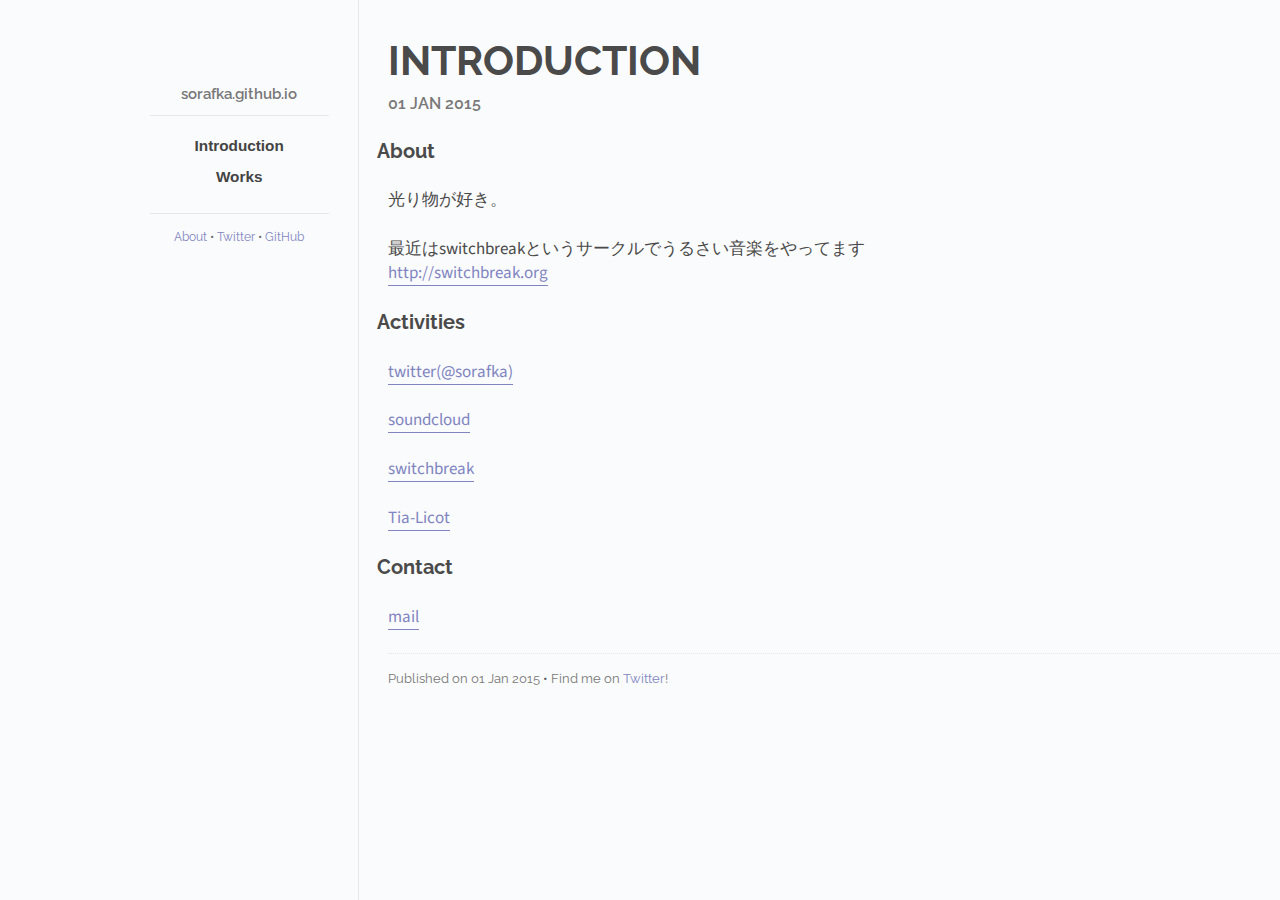
==== index.html @ 11b3e4e5 "initial commit" ====
<!DOCTYPE html>
<html>
  <head>
      <meta charset="utf-8">
      <meta http-equiv="X-UA-Compatible" content="IE=edge,chrome=1">
      <title>sorafka.github.io - Home</title>
      <meta name="viewport" content="width=device-width">

      <!-- syntax highlighting CSS -->
      <link rel="stylesheet" href="/css/syntax.css">

      <!-- Custom CSS -->
      <link rel="stylesheet" href="/css/main.css">

      <!-- Responsive CSS -->
      <link rel="stylesheet" href="/css/responsive.css">

      <!-- Google Fonts -->
      <link href='http://fonts.googleapis.com/css?family=Source+Sans+Pro:300,400,700' rel='stylesheet' type='text/css'>
      <link href='http://fonts.googleapis.com/css?family=Raleway:300,400,700' rel='stylesheet' type='text/css'>
  </head>
  <body>
    <div class="site">
      <div class="sidebar" id="sidebar">
        <div class="header">
			<h1 class="title"><a href="/"><!--<img id="logo" src="/images/logo.png">--><img id="logo" ></a></h1>
          <span class="tagline">sorafka.github.io</span>
        </div>
        <div class="posts">
          <ul class="posts-list">
            
              <li class="post-link">
                <a class="post-title" href="/posts/2015/01/01/introduction.html">
					<!--
                  <span class="post-date">01 Jan 2015</span>
				  	-->
                  Introduction
                </a>
              </li>
            
              <li class="post-link">
                <a class="post-title" href="/posts/2014/12/31/works.html">
					<!--
                  <span class="post-date">31 Dec 2014</span>
				  	-->
                  Works
                </a>
              </li>
            
          </ul>
        </div>
        <div class="footer">
          <span id="footer-links">
            <a href="" class="footer-link">About</a> <span class="separator">&bull;</span>
            <a href="http://twitter.com/sorafka" class="footer-link">Twitter</a> <span class="separator">&bull;</span>
            <a href="" class="footer-link">GitHub</a>
          </span>
        </div>
      </div>
        

<div class="content" id="home">
  <div id="sidebar-button">
    <img src="/images/sidebar-button.png">
  </div>
  <div id="post-info">
    <div id="cover-photo-container">
		
    </div>
    <div id="info-container">
      <h1 id="title">Introduction</h1>
      <span id="date">01 Jan 2015</span>
    </div>
  </div>

  <div class="post">
    <h2>About</h2>

<p>光り物が好き。</p>

<p>最近はswitchbreakというサークルでうるさい音楽をやってます<br>
<a href="http://switchbreak.org">http://switchbreak.org</a></p>

<h2>Activities</h2>

<p><a href="http://twitter.com/sorafka">twitter(@sorafka)</a></p>

<p><a href="https://soundcloud.com/sorafka">soundcloud</a></p>

<p><a href="http://switchbreak.org">switchbreak</a></p>

<p><a href="http://tialicot.com/ti006.html">Tia-Licot</a></p>

<h2>Contact</h2>

<p><a href="mailto:seefeeling@hotmail.co.jp">mail</a></p>

  </div>
  <div class="colophon">
    <p>
      <span id="pub-date">Published on 01 Jan 2015</span> <span class="separator">&bull;</span>
      <span id="social">Find me on <a href="http://twitter.com/sorafka">Twitter</a>!</span>
    </p>
  </div>
</div>


    </div>
    <script src="/scripts/responsive.js" type="text/javascript"></script>
  </body>
</html>
---- css/syntax.css ----
.highlight  { background: #ffffff; }
.highlight .c { color: #999988; font-style: italic } /* Comment */
.highlight .err { color: #a61717; background-color: #e3d2d2 } /* Error */
.highlight .k { font-weight: bold } /* Keyword */
.highlight .o { font-weight: bold } /* Operator */
.highlight .cm { color: #999988; font-style: italic } /* Comment.Multiline */
.highlight .cp { color: #999999; font-weight: bold } /* Comment.Preproc */
.highlight .c1 { color: #999988; font-style: italic } /* Comment.Single */
.highlight .cs { color: #999999; font-weight: bold; font-style: italic } /* Comment.Special */
.highlight .gd { color: #000000; background-color: #ffdddd } /* Generic.Deleted */
.highlight .gd .x { color: #000000; background-color: #ffaaaa } /* Generic.Deleted.Specific */
.highlight .ge { font-style: italic } /* Generic.Emph */
.highlight .gr { color: #aa0000 } /* Generic.Error */
.highlight .gh { color: #999999 } /* Generic.Heading */
.highlight .gi { color: #000000; background-color: #ddffdd } /* Generic.Inserted */
.highlight .gi .x { color: #000000; background-color: #aaffaa } /* Generic.Inserted.Specific */
.highlight .go { color: #888888 } /* Generic.Output */
.highlight .gp { color: #555555 } /* Generic.Prompt */
.highlight .gs { font-weight: bold } /* Generic.Strong */
.highlight .gu { color: #aaaaaa } /* Generic.Subheading */
.highlight .gt { color: #aa0000 } /* Generic.Traceback */
.highlight .kc { font-weight: bold } /* Keyword.Constant */
.highlight .kd { font-weight: bold } /* Keyword.Declaration */
.highlight .kp { font-weight: bold } /* Keyword.Pseudo */
.highlight .kr { font-weight: bold } /* Keyword.Reserved */
.highlight .kt { color: #445588; font-weight: bold } /* Keyword.Type */
.highlight .m { color: #009999 } /* Literal.Number */
.highlight .s { color: #d14 } /* Literal.String */
.highlight .na { color: #008080 } /* Name.Attribute */
.highlight .nb { color: #0086B3 } /* Name.Builtin */
.highlight .nc { color: #445588; font-weight: bold } /* Name.Class */
.highlight .no { color: #008080 } /* Name.Constant */
.highlight .ni { color: #800080 } /* Name.Entity */
.highlight .ne { color: #990000; font-weight: bold } /* Name.Exception */
.highlight .nf { color: #990000; font-weight: bold } /* Name.Function */
.highlight .nn { color: #555555 } /* Name.Namespace */
.highlight .nt { color: #000080 } /* Name.Tag */
.highlight .nv { color: #008080 } /* Name.Variable */
.highlight .ow { font-weight: bold } /* Operator.Word */
.highlight .w { color: #bbbbbb } /* Text.Whitespace */
.highlight .mf { color: #009999 } /* Literal.Number.Float */
.highlight .mh { color: #009999 } /* Literal.Number.Hex */
.highlight .mi { color: #009999 } /* Literal.Number.Integer */
.highlight .mo { color: #009999 } /* Literal.Number.Oct */
.highlight .sb { color: #d14 } /* Literal.String.Backtick */
.highlight .sc { color: #d14 } /* Literal.String.Char */
.highlight .sd { color: #d14 } /* Literal.String.Doc */
.highlight .s2 { color: #d14 } /* Literal.String.Double */
.highlight .se { color: #d14 } /* Literal.String.Escape */
.highlight .sh { color: #d14 } /* Literal.String.Heredoc */
.highlight .si { color: #d14 } /* Literal.String.Interpol */
.highlight .sx { color: #d14 } /* Literal.String.Other */
.highlight .sr { color: #009926 } /* Literal.String.Regex */
.highlight .s1 { color: #d14 } /* Literal.String.Single */
.highlight .ss { color: #990073 } /* Literal.String.Symbol */
.highlight .bp { color: #999999 } /* Name.Builtin.Pseudo */
.highlight .vc { color: #008080 } /* Name.Variable.Class */
.highlight .vg { color: #008080 } /* Name.Variable.Global */
.highlight .vi { color: #008080 } /* Name.Variable.Instance */
.highlight .il { color: #009999 } /* Literal.Number.Integer.Long */
---- css/main.css ----
/*****************************************************************************/
/*
/* Common
/*
/*****************************************************************************/

* {
  margin: 0;
  padding: 0;
}

html, body {
  height: 100%;
  width: 100%;
  -webkit-font-smoothing: antialiased;
}

body {
  color: #4a4a4a;
  background-color: #fafbfc;
  font-family: 'Raleway', Arial, sans-serif;
  font-weight: 400;
  font-size: 0.85em;
  overflow: hidden;
}

a {
  color: #8085C1;
  text-decoration: none;
  border: none;
}

a img {
  outline: none;
}

a:hover {
  color: #555;
  border: none;
}

.separator {
  color: #555;
}

/*****************************************************************************/
/*
/* Home
/*
/*****************************************************************************/
#logo {
  max-width: 128px;
}

.posts a {
  color: #444;
}

.posts a:hover {
  color: #777;
}

.posts-list {
  list-style-type: none;
}

.posts-list li {
  text-align: center;
  line-height: 1.75em;
}

/*****************************************************************************/
/*
/* Site
/*
/*****************************************************************************/

.site {
  height: 100%;
  width: 100%;
  line-height: 1.25em;
}

.title {
  display: inline-block;
  text-align: center;
  line-height: 25px;
}

.tagline {
  width: 100%;
  color: #787878;
  font-weight: 600;
  text-align: center;
  margin-top: 0.5em;
  display: block;
}

.posts {
  border-top: 1px solid #e7e7e7;
  margin-top: 1em;
  padding-top: 1.5em;
  padding-bottom: 1.25em;
}

.footer {
  font-size: 0.95em;
  border-top: 1px solid #e7e7e7;
  padding-top: 1.25em;
  padding-bottom: 1.5em;
  overflow: hidden;
  float: center;
  text-align: center;
}

/*****************************************************************************/
/*
/* Posts
/*
/*****************************************************************************/

#date {
  font-size: 16px;
  padding-top: 0.25em;
  margin-bottom: 2em;
  text-transform: uppercase;
  font-weight: 600;
  color: #787878;
}

#cover-photo-container,
#info-container {
  display: block;
}

#info-container {
  margin-top: 3em;
}

#title {
  color: #4a4a4a;
  margin-bottom: 0.35em;
  font-size: 3em;
  line-height: 40px;
  text-transform: uppercase;
}

.post {
  line-height: 24px;
  max-width: 725px;
  clear: both;
}

.post h2 {
  margin-top: 1.25em;
  margin-left: -0.5em;
  margin-bottom: 1.25em;
}

.post a,
#about a {
  border-bottom: 1px solid #8085C1;
}

.post a:hover {
  border: none;
}

/* standard */
.post pre {
  border: 1px solid #ddd;
  background-color: #eef;
  padding: 0 .4em;
}

.post p {
  font-family: 'Source Sans Pro', Arial, sans-serif;
  font-size: 17px;
  margin-bottom: 1.45em;
  text-align: justify;
}

.post ul, .post ol {
  margin-left: 2.35em;
  margin-bottom: 1.25em;
}

.post code {
  border: 1px solid #ddd;
  background-color: #eef;
  padding: 0 .2em;
}

.post pre code {
  border: none;
}

/* terminal */
.post pre.terminal {
  border: 1px solid #000;
  background-color: #333;
  color: #FFF;
}

.post pre.terminal code {
  background-color: #333;
}

/*****************************************************************************/
/*
/* Sidebar and Content
/*
/*****************************************************************************/

.sidebar,
.content {
  vertical-align: top;
  height: 100%;
  -webkit-overflow-scrolling: touch;
  overflow-y: auto;
  overflow-x: hidden;
}

.sidebar {
  float: left;
  width: 14%;
  padding-left: 11em;
  padding-right: 2.125em;
  border-right: 1px solid #e7e7e7;
}

.content {
  padding-left: 2.125em;
}

.header {
  text-align: center;
  padding-top: 2.5em;
  font-size: 1.1em;
}

.post-link {
  margin-bottom: 0.75em;
}

.post-title {
  font-weight: 600;
  font-size: 1.25em;
  font-family: sans-serif;
  //text-transform: uppercase;
}

.post-date {
  color: #8a8a8a;
  font-family: Monaco, "Courier New", monospace;
  font-weight: 600;
  font-size: 0.65em;
  display: block;
  text-transform: uppercase;
}

#sidebar-button {
  height: intrinsic;
  cursor: pointer;
  display: none;
  padding: 15px 5px 0px 0px;
  margin-bottom: 10px;
  border-bottom: 1px solid #e7e7e7;
}

#sidebar-button:active,
#sidebar-button:hover {
  opacity: 0.7;
}

/*****************************************************************************/
/*
/* Colophon
/*
/*****************************************************************************/

.colophon {
  margin-top: 1.5em;
  margin-bottom: 1.45em;
  border-top: 1px dotted #e7e7e7;
}

.colophon p {
  margin-top: 1.25em;
  font-size: 0.95em;
  color: #777;
}
---- css/responsive.css ----
@media (max-width:1309px) {
  #cover-photo {
    max-width: 95%;
  }

  .header {
    padding-top: 3.45em;
  }

  .posts {
    font-size: 0.9em;
  }

  .footer {
    font-size: 0.85em;
  }
}

@media (max-width:1090px) {
  #logo {
    max-width: 100px;
  }

  #title {
    font-size: 2.75em;
    line-height: 35px;
  }

  .header {
    padding-top: 3.85em;
  }

  .posts {
    font-size: 0.85em;
  }

  .sidebar {
    padding-left: 4em;
  }

  .content {
    padding-right: 3em;
  }

  .footer {
    font-size: 0.85em;
  }
}

/**
 * iPhone width
 **/
@media (max-width:640px) {
  #logo {
    max-width: 75px;
  }

  #cover-photo-container {
    text-align: center;
  }

  #title {
    font-size: 2.5em;
  }

  .sidebar {
    transition: 1s;
    margin-left: -100%;
    z-index: 3;
    width: 35%;
    padding-left: 1.75em;
  }

  .content {
    z-index: 1;
    padding-right: 2em;
  }

  #sidebar-button {
    display: block;
    z-index: 2;
  }
}

/*****************************************************************************/
/*
/* Sidebar responsive animations
/*
/*****************************************************************************/

.slideIn {
  margin-left: 0%;
}
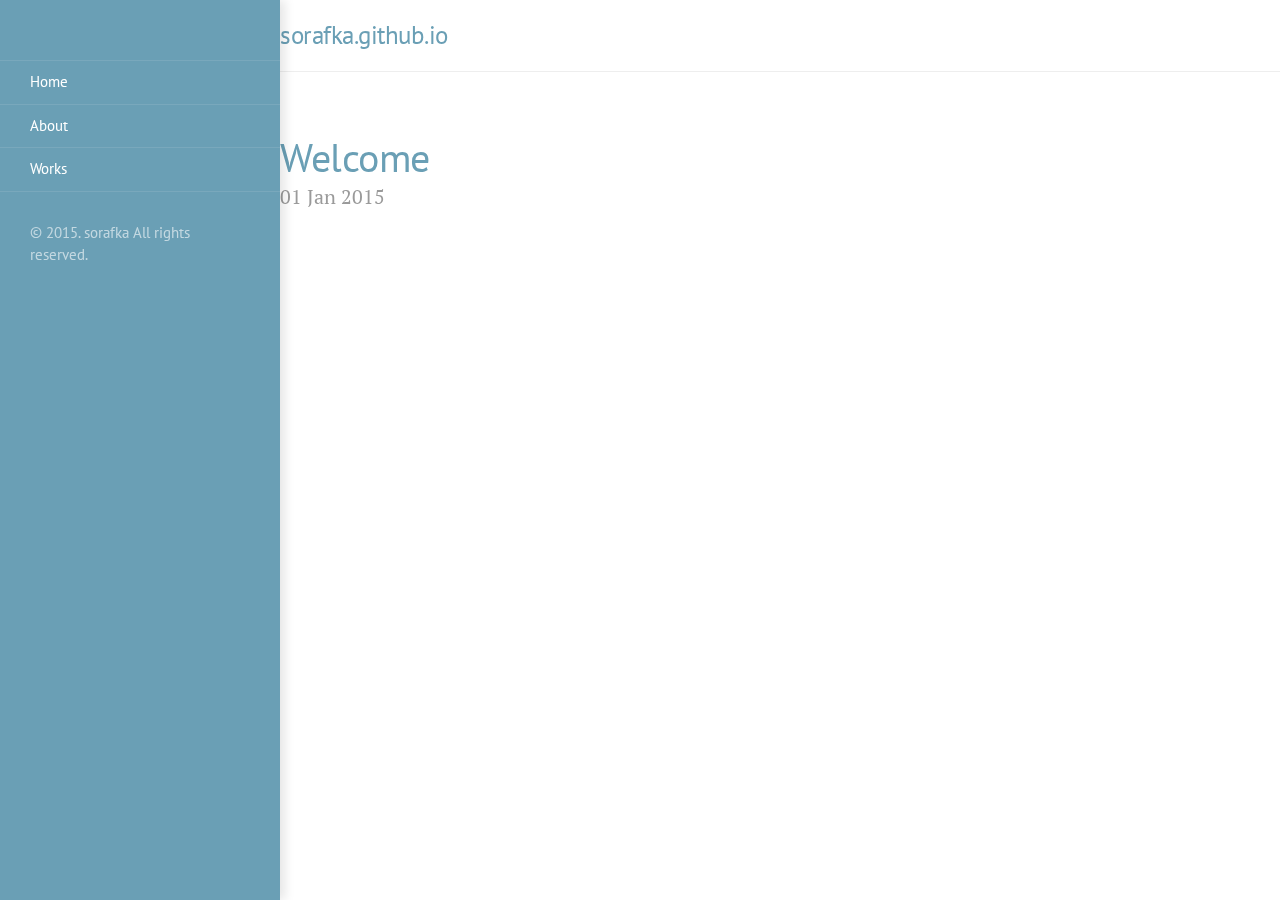
==== commit 5ba0bb32: "fix some problems" ====
--- a/index.html
+++ b/index.html
@@ -1,111 +1,153 @@
 <!DOCTYPE html>
-<html>
+<html lang="en-us">
+
   <head>
-      <meta charset="utf-8">
-      <meta http-equiv="X-UA-Compatible" content="IE=edge,chrome=1">
-      <title>sorafka.github.io - Home</title>
-      <meta name="viewport" content="width=device-width">
+  <link href="http://gmpg.org/xfn/11" rel="profile">
+  <meta http-equiv="X-UA-Compatible" content="IE=edge">
+  <meta http-equiv="content-type" content="text/html; charset=utf-8">
 
-      <!-- syntax highlighting CSS -->
-      <link rel="stylesheet" href="/css/syntax.css">
+  <!-- Enable responsiveness on mobile devices-->
+  <meta name="viewport" content="width=device-width, initial-scale=1.0, maximum-scale=1">
 
-      <!-- Custom CSS -->
-      <link rel="stylesheet" href="/css/main.css">
+  <title>
+    
+      sorafka.github.io &middot; 
+    
+  </title>
 
-      <!-- Responsive CSS -->
-      <link rel="stylesheet" href="/css/responsive.css">
+  <!-- CSS -->
+  <link rel="stylesheet" href="/public/css/poole.css">
+  <link rel="stylesheet" href="/public/css/syntax.css">
+  <link rel="stylesheet" href="/public/css/lanyon.css">
+  <link rel="stylesheet" href="https://fonts.googleapis.com/css?family=PT+Serif:400,400italic,700%7CPT+Sans:400">
 
-      <!-- Google Fonts -->
-      <link href='http://fonts.googleapis.com/css?family=Source+Sans+Pro:300,400,700' rel='stylesheet' type='text/css'>
-      <link href='http://fonts.googleapis.com/css?family=Raleway:300,400,700' rel='stylesheet' type='text/css'>
-  </head>
-  <body>
-    <div class="site">
-      <div class="sidebar" id="sidebar">
-        <div class="header">
-			<h1 class="title"><a href="/"><!--<img id="logo" src="/images/logo.png">--><img id="logo" ></a></h1>
-          <span class="tagline">sorafka.github.io</span>
-        </div>
-        <div class="posts">
-          <ul class="posts-list">
-            
-              <li class="post-link">
-                <a class="post-title" href="/posts/2015/01/01/introduction.html">
-					<!--
-                  <span class="post-date">01 Jan 2015</span>
-				  	-->
-                  Introduction
-                </a>
-              </li>
-            
-              <li class="post-link">
-                <a class="post-title" href="/posts/2014/12/31/works.html">
-					<!--
-                  <span class="post-date">31 Dec 2014</span>
-				  	-->
-                  Works
-                </a>
-              </li>
-            
-          </ul>
-        </div>
-        <div class="footer">
-          <span id="footer-links">
-            <a href="" class="footer-link">About</a> <span class="separator">&bull;</span>
-            <a href="http://twitter.com/sorafka" class="footer-link">Twitter</a> <span class="separator">&bull;</span>
-            <a href="" class="footer-link">GitHub</a>
-          </span>
-        </div>
-      </div>
-        
+  <!-- Icons -->
+  <link rel="apple-touch-icon-precomposed" sizes="144x144" href="/public/apple-touch-icon-precomposed.png">
+  <link rel="shortcut icon" href="/public/favicon.ico">
 
-<div class="content" id="home">
-  <div id="sidebar-button">
-    <img src="/images/sidebar-button.png">
-  </div>
-  <div id="post-info">
-    <div id="cover-photo-container">
-		
-    </div>
-    <div id="info-container">
-      <h1 id="title">Introduction</h1>
-      <span id="date">01 Jan 2015</span>
-    </div>
+  <!-- RSS -->
+  <link rel="alternate" type="application/rss+xml" title="RSS" href="/atom.xml">
+</head>
+
+
+  <body class="sidebar-overlay theme-base-0d">
+
+    <!-- Target for toggling the sidebar `.sidebar-checkbox` is for regular
+     styles, `#sidebar-checkbox` for behavior. -->
+<input type="checkbox" class="sidebar-checkbox" id="sidebar-checkbox" checked>
+
+<!-- Toggleable sidebar -->
+<div class="sidebar" id="sidebar">
+  <div class="sidebar-item">
+    <p></p>
   </div>
 
-  <div class="post">
-    <h2>About</h2>
+  <nav class="sidebar-nav">
+    <a class="sidebar-nav-item" href="/">Home</a>
 
-<p>光り物が好き。</p>
+    
 
-<p>最近はswitchbreakというサークルでうるさい音楽をやってます<br>
-<a href="http://switchbreak.org">http://switchbreak.org</a></p>
+    
+    
+      
+        
+      
+    
+      
+        
+      
+    
+      
+        
+          <a class="sidebar-nav-item" href="/about/">About</a>
+        
+      
+    
+      
+    
+      
+        
+          <a class="sidebar-nav-item" href="/works/">Works</a>
+        
+      
+    
+  </nav>
 
-<h2>Activities</h2>
-
-<p><a href="http://twitter.com/sorafka">twitter(@sorafka)</a></p>
-
-<p><a href="https://soundcloud.com/sorafka">soundcloud</a></p>
-
-<p><a href="http://switchbreak.org">switchbreak</a></p>
-
-<p><a href="http://tialicot.com/ti006.html">Tia-Licot</a></p>
-
-<h2>Contact</h2>
-
-<p><a href="mailto:seefeeling@hotmail.co.jp">mail</a></p>
-
-  </div>
-  <div class="colophon">
+  <div class="sidebar-item">
     <p>
-      <span id="pub-date">Published on 01 Jan 2015</span> <span class="separator">&bull;</span>
-      <span id="social">Find me on <a href="http://twitter.com/sorafka">Twitter</a>!</span>
+      &copy; 2015. sorafka All rights reserved.
     </p>
   </div>
 </div>
 
 
+    <!-- Wrap is the content to shift when toggling the sidebar. We wrap the
+         content to avoid any CSS collisions with our real content. -->
+    <div class="wrap">
+      <div class="masthead">
+        <div class="container">
+          <h3 class="masthead-title">
+            <a href="/" title="Home">sorafka.github.io</a>
+            <small></small>
+          </h3>
+        </div>
+      </div>
+
+      <div class="container content">
+        <div class="posts">
+  
+  <div class="post">
+    <h1 class="post-title">
+      <a href="//posts/2015/01/01/introduction/">
+        Welcome
+      </a>
+    </h1>
+
+    <span class="post-date">01 Jan 2015</span>
+
+    
+
+  </div>
+  
+</div>
+
+<div class="pagination">
+  <!--
+  
+    <span class="pagination-item older">Older</span>
+  
+  
+    <span class="pagination-item newer">Newer</span>
+  
+  -->
+</div>
+
+
+      </div>
     </div>
-    <script src="/scripts/responsive.js" type="text/javascript"></script>
+
+	<!--
+	<label for="sidebar-checkbox" class="sidebar-toggle"></label>
+	-->
+
+    <script>
+      (function(document) {
+        var toggle = document.querySelector('.sidebar-toggle');
+        var sidebar = document.querySelector('#sidebar');
+        var checkbox = document.querySelector('#sidebar-checkbox');
+
+		/*
+        document.addEventListener('click', function(e) {
+          var target = e.target;
+
+          if(!checkbox.checked ||
+             sidebar.contains(target) ||
+             (target === checkbox || target === toggle)) return;
+
+          checkbox.checked = false;
+        }, false);
+		*/
+      })(document);
+    </script>
   </body>
 </html>
--- a/public/css/poole.css
+++ b/public/css/poole.css
@@ -0,0 +1,430 @@
+/*
+ *                        ___
+ *                       /\_ \
+ *  _____     ___     ___\//\ \      __
+ * /\ '__`\  / __`\  / __`\\ \ \   /'__`\
+ * \ \ \_\ \/\ \_\ \/\ \_\ \\_\ \_/\  __/
+ *  \ \ ,__/\ \____/\ \____//\____\ \____\
+ *   \ \ \/  \/___/  \/___/ \/____/\/____/
+ *    \ \_\
+ *     \/_/
+ *
+ * Designed, built, and released under MIT license by @mdo. Learn more at
+ * https://github.com/poole/poole.
+ */
+
+
+/*
+ * Contents
+ *
+ * Body resets
+ * Custom type
+ * Messages
+ * Container
+ * Masthead
+ * Posts and pages
+ * Pagination
+ * Reverse layout
+ * Themes
+ */
+
+
+/*
+ * Body resets
+ *
+ * Update the foundational and global aspects of the page.
+ */
+
+* {
+  -webkit-box-sizing: border-box;
+     -moz-box-sizing: border-box;
+          box-sizing: border-box;
+}
+
+html,
+body {
+  margin: 0;
+  padding: 0;
+}
+
+html {
+  font-family: "Helvetica Neue", Helvetica, Arial, sans-serif;
+  font-size: 16px;
+  line-height: 1.5;
+}
+@media (min-width: 38em) {
+  html {
+    font-size: 20px;
+  }
+}
+
+body {
+  color: #515151;
+  background-color: #fff;
+  -webkit-text-size-adjust: 100%;
+      -ms-text-size-adjust: 100%;
+}
+
+/* No `:visited` state is required by default (browsers will use `a`) */
+a {
+  color: #268bd2;
+  text-decoration: none;
+}
+a strong {
+  color: inherit;
+}
+/* `:focus` is linked to `:hover` for basic accessibility */
+a:hover,
+a:focus {
+  text-decoration: underline;
+}
+
+/* Headings */
+h1, h2, h3, h4, h5, h6 {
+  margin-bottom: .5rem;
+  font-weight: bold;
+  line-height: 1.25;
+  color: #313131;
+  text-rendering: optimizeLegibility;
+}
+h1 {
+  font-size: 2rem;
+}
+h2 {
+  margin-top: 1rem;
+  font-size: 1.5rem;
+}
+h3 {
+  margin-top: 1.5rem;
+  font-size: 1.25rem;
+}
+h4, h5, h6 {
+  margin-top: 1rem;
+  font-size: 1rem;
+}
+
+/* Body text */
+p {
+  margin-top: 0;
+  margin-bottom: 1rem;
+}
+
+strong {
+  color: #303030;
+}
+
+
+/* Lists */
+ul, ol, dl {
+  margin-top: 0;
+  margin-bottom: 1rem;
+}
+
+dt {
+  font-weight: bold;
+}
+dd {
+  margin-bottom: .5rem;
+}
+
+/* Misc */
+hr {
+  position: relative;
+  margin: 1.5rem 0;
+  border: 0;
+  border-top: 1px solid #eee;
+  border-bottom: 1px solid #fff;
+}
+
+abbr {
+  font-size: 85%;
+  font-weight: bold;
+  color: #555;
+  text-transform: uppercase;
+}
+abbr[title] {
+  cursor: help;
+  border-bottom: 1px dotted #e5e5e5;
+}
+
+/* Code */
+code,
+pre {
+  font-family: Menlo, Monaco, "Courier New", monospace;
+}
+code {
+  padding: .25em .5em;
+  font-size: 85%;
+  color: #bf616a;
+  background-color: #f9f9f9;
+  border-radius: 3px;
+}
+pre {
+  display: block;
+  margin-top: 0;
+  margin-bottom: 1rem;
+  padding: 1rem;
+  font-size: .8rem;
+  line-height: 1.4;
+  white-space: pre;
+  white-space: pre-wrap;
+  word-break: break-all;
+  word-wrap: break-word;
+  background-color: #f9f9f9;
+}
+pre code {
+  padding: 0;
+  font-size: 100%;
+  color: inherit;
+  background-color: transparent;
+}
+
+/* Pygments via Jekyll */
+.highlight {
+  margin-bottom: 1rem;
+  border-radius: 4px;
+}
+.highlight pre {
+  margin-bottom: 0;
+}
+
+/* Gist via GitHub Pages */
+.gist .gist-file {
+  font-family: Menlo, Monaco, "Courier New", monospace !important;
+}
+.gist .markdown-body {
+  padding: 15px;
+}
+.gist pre {
+  padding: 0;
+  background-color: transparent;
+}
+.gist .gist-file .gist-data {
+  font-size: .8rem !important;
+  line-height: 1.4;
+}
+.gist code {
+  padding: 0;
+  color: inherit;
+  background-color: transparent;
+  border-radius: 0;
+}
+
+/* Quotes */
+blockquote {
+  padding: .5rem 1rem;
+  margin: .8rem 0;
+  color: #7a7a7a;
+  border-left: .25rem solid #e5e5e5;
+}
+blockquote p:last-child {
+  margin-bottom: 0;
+}
+@media (min-width: 30em) {
+  blockquote {
+    padding-right: 5rem;
+    padding-left: 1.25rem;
+  }
+}
+
+img {
+  display: block;
+  max-width: 100%;
+  margin: 0 0 1rem;
+  border-radius: 5px;
+}
+
+/* Tables */
+table {
+  margin-bottom: 1rem;
+  width: 100%;
+  border: 1px solid #e5e5e5;
+  border-collapse: collapse;
+}
+td,
+th {
+  padding: .25rem .5rem;
+  border: 1px solid #e5e5e5;
+}
+tbody tr:nth-child(odd) td,
+tbody tr:nth-child(odd) th {
+  background-color: #f9f9f9;
+}
+
+
+/*
+ * Custom type
+ *
+ * Extend paragraphs with `.lead` for larger introductory text.
+ */
+
+.lead {
+  font-size: 1.25rem;
+  font-weight: 300;
+}
+
+
+/*
+ * Messages
+ *
+ * Show alert messages to users. You may add it to single elements like a `<p>`,
+ * or to a parent if there are multiple elements to show.
+ */
+
+.message {
+  margin-bottom: 1rem;
+  padding: 1rem;
+  color: #717171;
+  background-color: #f9f9f9;
+}
+
+
+/*
+ * Container
+ *
+ * Center the page content.
+ */
+
+.container {
+  max-width: 38rem;
+  padding-left:  1rem;
+  padding-right: 1rem;
+  margin-left:  auto;
+  margin-right: auto;
+}
+
+
+/*
+ * Masthead
+ *
+ * Super small header above the content for site name and short description.
+ */
+
+.masthead {
+  padding-top:    1rem;
+  padding-bottom: 1rem;
+  margin-bottom: 3rem;
+}
+.masthead-title {
+  margin-top: 0;
+  margin-bottom: 0;
+  color: #505050;
+}
+.masthead-title a {
+  color: #505050;
+}
+.masthead-title small {
+  font-size: 75%;
+  font-weight: 400;
+  color: #c0c0c0;
+  letter-spacing: 0;
+}
+
+
+/*
+ * Posts and pages
+ *
+ * Each post is wrapped in `.post` and is used on default and post layouts. Each
+ * page is wrapped in `.page` and is only used on the page layout.
+ */
+
+.page,
+.post {
+  margin-bottom: 4em;
+}
+
+/* Blog post or page title */
+.page-title,
+.post-title,
+.post-title a {
+  color: #303030;
+}
+.page-title,
+.post-title {
+  margin-top: 0;
+}
+
+/* Meta data line below post title */
+.post-date {
+  display: block;
+  margin-top: -.5rem;
+  margin-bottom: 1rem;
+  color: #9a9a9a;
+}
+
+/* Related posts */
+.related {
+  padding-top: 2rem;
+  padding-bottom: 2rem;
+  border-top: 1px solid #eee;
+}
+.related-posts {
+  padding-left: 0;
+  list-style: none;
+}
+.related-posts h3 {
+  margin-top: 0;
+}
+.related-posts li small {
+  font-size: 75%;
+  color: #999;
+}
+.related-posts li a:hover {
+  color: #268bd2;
+  text-decoration: none;
+}
+.related-posts li a:hover small {
+  color: inherit;
+}
+
+
+/*
+ * Pagination
+ *
+ * Super lightweight (HTML-wise) blog pagination. `span`s are provide for when
+ * there are no more previous or next posts to show.
+ */
+
+.pagination {
+  overflow: hidden; /* clearfix */
+  margin-left: -1rem;
+  margin-right: -1rem;
+  font-family: "PT Sans", Helvetica, Arial, sans-serif;
+  color: #ccc;
+  text-align: center;
+}
+
+/* Pagination items can be `span`s or `a`s */
+.pagination-item {
+  display: block;
+  padding: 1rem;
+  border: 1px solid #eee;
+}
+.pagination-item:first-child {
+  margin-bottom: -1px;
+}
+
+/* Only provide a hover state for linked pagination items */
+a.pagination-item:hover {
+  background-color: #f5f5f5;
+}
+
+@media (min-width: 30em) {
+  .pagination {
+    margin: 3rem 0;
+  }
+  .pagination-item {
+    float: left;
+    width: 50%;
+  }
+  .pagination-item:first-child {
+    margin-bottom: 0;
+    border-top-left-radius:    4px;
+    border-bottom-left-radius: 4px;
+  }
+  .pagination-item:last-child {
+    margin-left: -1px;
+    border-top-right-radius:    4px;
+    border-bottom-right-radius: 4px;
+  }
+}
--- a/public/css/syntax.css
+++ b/public/css/syntax.css
@@ -0,0 +1,65 @@
+.highlight .hll { background-color: #ffc; }
+.highlight .c { color: #999; } /* Comment */
+.highlight .err { color: #a00; background-color: #faa } /* Error */
+.highlight .k { color: #069; } /* Keyword */
+.highlight .o { color: #555 } /* Operator */
+.highlight .cm { color: #09f; font-style: italic } /* Comment.Multiline */
+.highlight .cp { color: #099 } /* Comment.Preproc */
+.highlight .c1 { color: #999; } /* Comment.Single */
+.highlight .cs { color: #999; } /* Comment.Special */
+.highlight .gd { background-color: #fcc; border: 1px solid #c00 } /* Generic.Deleted */
+.highlight .ge { font-style: italic } /* Generic.Emph */
+.highlight .gr { color: #f00 } /* Generic.Error */
+.highlight .gh { color: #030; } /* Generic.Heading */
+.highlight .gi { background-color: #cfc; border: 1px solid #0c0 } /* Generic.Inserted */
+.highlight .go { color: #aaa } /* Generic.Output */
+.highlight .gp { color: #009; } /* Generic.Prompt */
+.highlight .gs { } /* Generic.Strong */
+.highlight .gu { color: #030; } /* Generic.Subheading */
+.highlight .gt { color: #9c6 } /* Generic.Traceback */
+.highlight .kc { color: #069; } /* Keyword.Constant */
+.highlight .kd { color: #069; } /* Keyword.Declaration */
+.highlight .kn { color: #069; } /* Keyword.Namespace */
+.highlight .kp { color: #069 } /* Keyword.Pseudo */
+.highlight .kr { color: #069; } /* Keyword.Reserved */
+.highlight .kt { color: #078; } /* Keyword.Type */
+.highlight .m { color: #f60 } /* Literal.Number */
+.highlight .s { color: #d44950 } /* Literal.String */
+.highlight .na { color: #4f9fcf } /* Name.Attribute */
+.highlight .nb { color: #366 } /* Name.Builtin */
+.highlight .nc { color: #0a8; } /* Name.Class */
+.highlight .no { color: #360 } /* Name.Constant */
+.highlight .nd { color: #99f } /* Name.Decorator */
+.highlight .ni { color: #999; } /* Name.Entity */
+.highlight .ne { color: #c00; } /* Name.Exception */
+.highlight .nf { color: #c0f } /* Name.Function */
+.highlight .nl { color: #99f } /* Name.Label */
+.highlight .nn { color: #0cf; } /* Name.Namespace */
+.highlight .nt { color: #2f6f9f; } /* Name.Tag */
+.highlight .nv { color: #033 } /* Name.Variable */
+.highlight .ow { color: #000; } /* Operator.Word */
+.highlight .w { color: #bbb } /* Text.Whitespace */
+.highlight .mf { color: #f60 } /* Literal.Number.Float */
+.highlight .mh { color: #f60 } /* Literal.Number.Hex */
+.highlight .mi { color: #f60 } /* Literal.Number.Integer */
+.highlight .mo { color: #f60 } /* Literal.Number.Oct */
+.highlight .sb { color: #c30 } /* Literal.String.Backtick */
+.highlight .sc { color: #c30 } /* Literal.String.Char */
+.highlight .sd { color: #c30; font-style: italic } /* Literal.String.Doc */
+.highlight .s2 { color: #c30 } /* Literal.String.Double */
+.highlight .se { color: #c30; } /* Literal.String.Escape */
+.highlight .sh { color: #c30 } /* Literal.String.Heredoc */
+.highlight .si { color: #a00 } /* Literal.String.Interpol */
+.highlight .sx { color: #c30 } /* Literal.String.Other */
+.highlight .sr { color: #3aa } /* Literal.String.Regex */
+.highlight .s1 { color: #c30 } /* Literal.String.Single */
+.highlight .ss { color: #fc3 } /* Literal.String.Symbol */
+.highlight .bp { color: #366 } /* Name.Builtin.Pseudo */
+.highlight .vc { color: #033 } /* Name.Variable.Class */
+.highlight .vg { color: #033 } /* Name.Variable.Global */
+.highlight .vi { color: #033 } /* Name.Variable.Instance */
+.highlight .il { color: #f60 } /* Literal.Number.Integer.Long */
+
+.css .o,
+.css .o + .nt,
+.css .nt + .nt { color: #999; }
--- a/public/css/lanyon.css
+++ b/public/css/lanyon.css
@@ -0,0 +1,563 @@
+/*
+ *  ___
+ * /\_ \
+ * \//\ \      __      ___   __  __    ___     ___
+ *   \ \ \   /'__`\  /' _ `\/\ \/\ \  / __`\ /' _ `\
+ *    \_\ \_/\ \_\.\_/\ \/\ \ \ \_\ \/\ \_\ \/\ \/\ \
+ *    /\____\ \__/.\_\ \_\ \_\/`____ \ \____/\ \_\ \_\
+ *    \/____/\/__/\/_/\/_/\/_/`/___/> \/___/  \/_/\/_/
+ *                               /\___/
+ *                               \/__/
+ *
+ * Designed, built, and released under MIT license by @mdo. Learn more at
+ * https://github.com/poole/lanyon.
+ */
+
+
+/*
+ * Contents
+ *
+ * Global resets
+ * Masthead
+ * Sidebar
+ * Slide effect
+ * Posts and pages
+ * Pagination
+ * Reverse layout
+ * Themes
+ */
+
+
+/*
+ * Global resets
+ *
+ * Update the foundational and global aspects of the page.
+ */
+
+/* Prevent scroll on narrow devices */
+html,
+body {
+  overflow-x: hidden;
+}
+
+html {
+  font-family: "PT Serif", Georgia, "Times New Roman", serif;
+}
+
+h1, h2, h3, h4, h5, h6 {
+  font-family: "PT Sans", Helvetica, Arial, sans-serif;
+  font-weight: 400;
+  color: #313131;
+  letter-spacing: -.025rem;
+}
+
+
+/*
+ * Wrapper
+ *
+ * The wrapper is used to position site content when the sidebar is toggled. We
+ * use an outter wrap to position the sidebar without interferring with the
+ * regular page content.
+ */
+
+.wrap {
+  position: relative;
+  width: 100%;
+}
+
+
+/*
+ * Container
+ *
+ * Center the page content.
+ */
+
+.container {
+  max-width: 28rem;
+}
+@media (min-width: 38em) {
+  .container {
+    max-width: 32rem;
+  }
+}
+@media (min-width: 56em) {
+  .container {
+    max-width: 38rem;
+  }
+}
+
+
+/*
+ * Masthead
+ *
+ * Super small header above the content for site name and short description.
+ */
+
+.masthead {
+  padding-top:    1rem;
+  padding-bottom: 1rem;
+  margin-bottom: 3rem;
+  border-bottom: 1px solid #eee;
+}
+.masthead-title {
+  margin-top: 0;
+  margin-bottom: 0;
+  color: #505050;
+}
+.masthead-title a {
+  color: #505050;
+}
+.masthead-title small {
+  font-size: 75%;
+  font-weight: 400;
+  color: #c0c0c0;
+  letter-spacing: 0;
+}
+
+@media (max-width: 48em) {
+  .masthead-title {
+    text-align: center;
+  }
+  .masthead-title small {
+    display: none;
+  }
+}
+
+
+/*
+ * Sidebar
+ *
+ * The sidebar is the drawer, the item we are toggling with our handy hamburger
+ * button in the corner of the page.
+ *
+ * This particular sidebar implementation was inspired by Chris Coyier's
+ * "Offcanvas Menu with CSS Target" article, and the checkbox variation from the
+ * comments by a reader. It modifies both implementations to continue using the
+ * checkbox (no change in URL means no polluted browser history), but this uses
+ * `position` for the menu to avoid some potential content reflow issues.
+ *
+ * Source: http://css-tricks.com/off-canvas-menu-with-css-target/#comment-207504
+ */
+
+/* Style and "hide" the sidebar */
+.sidebar {
+  position: fixed;
+  top: 0;
+  bottom: 0;
+  left: -14rem;
+  width: 14rem;
+  visibility: hidden;
+  overflow-y: auto;
+  font-family: "PT Sans", Helvetica, Arial, sans-serif;
+  font-size: .875rem; /* 15px */
+  color: rgba(255,255,255,.6);
+  background-color: #202020;
+  -webkit-transition: all .3s ease-in-out;
+          transition: all .3s ease-in-out;
+}
+@media (min-width: 30em) {
+  .sidebar {
+    font-size: .75rem; /* 14px */
+  }
+}
+
+/* Sidebar content */
+.sidebar a {
+  font-weight: normal;
+  color: #fff;
+}
+.sidebar-item {
+  padding: 1rem;
+}
+.sidebar-item p:last-child {
+  margin-bottom: 0;
+}
+
+/* Sidebar nav */
+.sidebar-nav {
+  border-bottom: 1px solid rgba(255,255,255,.1);
+}
+.sidebar-nav-item {
+  display: block;
+  padding: .5rem 1rem;
+  border-top: 1px solid rgba(255,255,255,.1);
+}
+.sidebar-nav-item.active,
+a.sidebar-nav-item:hover,
+a.sidebar-nav-item:focus {
+  text-decoration: none;
+  background-color: rgba(255,255,255,.1);
+  border-color: transparent;
+}
+
+@media (min-width: 48em) {
+  .sidebar-item {
+    padding: 1.5rem;
+  }
+  .sidebar-nav-item {
+    padding-left:  1.5rem;
+    padding-right: 1.5rem;
+  }
+}
+
+/* Hide the sidebar checkbox that we toggle with `.sidebar-toggle` */
+.sidebar-checkbox {
+  position: absolute;
+  opacity: 0;
+  -webkit-user-select: none;
+     -moz-user-select: none;
+          user-select: none;
+}
+
+/* Style the `label` that we use to target the `.sidebar-checkbox` */
+.sidebar-toggle {
+  position: absolute;
+  top:  .8rem;
+  left: 1rem;
+  display: block;
+  padding: .25rem .75rem;
+  color: #505050;
+  background-color: #fff;
+  border-radius: .25rem;
+  cursor: pointer;
+}
+
+.sidebar-toggle:before {
+  display: inline-block;
+  width: 1rem;
+  height: .75rem;
+  content: "";
+  background-image: -webkit-linear-gradient(to bottom, #555, #555 20%, #fff 20%, #fff 40%, #555 40%, #555 60%, #fff 60%, #fff 80%, #555 80%, #555 100%);
+  background-image:    -moz-linear-gradient(to bottom, #555, #555 20%, #fff 20%, #fff 40%, #555 40%, #555 60%, #fff 60%, #fff 80%, #555 80%, #555 100%);
+  background-image:     -ms-linear-gradient(to bottom, #555, #555 20%, #fff 20%, #fff 40%, #555 40%, #555 60%, #fff 60%, #fff 80%, #555 80%, #555 100%);
+  background-image:         linear-gradient(to bottom, #555, #555 20%, #fff 20%, #fff 40%, #555 40%, #555 60%, #fff 60%, #fff 80%, #555 80%, #555 100%);
+}
+
+.sidebar-toggle:active,
+#sidebar-checkbox:focus ~ .sidebar-toggle,
+#sidebar-checkbox:checked ~ .sidebar-toggle {
+  color: #fff;
+  background-color: #555;
+}
+
+.sidebar-toggle:active:before,
+#sidebar-checkbox:focus ~ .sidebar-toggle:before,
+#sidebar-checkbox:checked ~ .sidebar-toggle:before {
+  background-image: -webkit-linear-gradient(to bottom, #fff, #fff 20%, #555 20%, #555 40%, #fff 40%, #fff 60%, #555 60%, #555 80%, #fff 80%, #fff 100%);
+  background-image:    -moz-linear-gradient(to bottom, #fff, #fff 20%, #555 20%, #555 40%, #fff 40%, #fff 60%, #555 60%, #555 80%, #fff 80%, #fff 100%);
+  background-image:     -ms-linear-gradient(to bottom, #fff, #fff 20%, #555 20%, #555 40%, #fff 40%, #fff 60%, #555 60%, #555 80%, #fff 80%, #fff 100%);
+  background-image:         linear-gradient(to bottom, #fff, #fff 20%, #555 20%, #555 40%, #fff 40%, #fff 60%, #555 60%, #555 80%, #fff 80%, #fff 100%);
+}
+
+@media (min-width: 30.1em) {
+  .sidebar-toggle {
+    position: fixed;
+  }
+}
+
+@media print {
+  .sidebar-toggle {
+    display: none;
+  }
+}
+
+/* Slide effect
+ *
+ * Handle the sliding effects of the sidebar and content in one spot, seperate
+ * from the default styles.
+ *
+ * As an a heads up, we don't use `transform: translate3d()` here because when
+ * mixed with `position: fixed;` for the sidebar toggle, it creates a new
+ * containing block. Put simply, the fixed sidebar toggle behaves like
+ * `position: absolute;` when transformed.
+ *
+ * Read more about it at http://meyerweb.com/eric/thoughts/2011/09/12/.
+ */
+
+.wrap,
+.sidebar,
+.sidebar-toggle {
+  -webkit-backface-visibility: hidden;
+      -ms-backface-visibility: hidden;
+          backface-visibility: hidden;
+}
+.wrap,
+.sidebar-toggle {
+  -webkit-transition: -webkit-transform .3s ease-in-out;
+          transition: transform .3s ease-in-out;
+}
+
+#sidebar-checkbox:checked + .sidebar {
+  z-index: 10;
+  visibility: visible;
+}
+#sidebar-checkbox:checked ~ .sidebar,
+#sidebar-checkbox:checked ~ .wrap,
+#sidebar-checkbox:checked ~ .sidebar-toggle {
+  -webkit-transform: translateX(14rem);
+      -ms-transform: translateX(14rem);
+          transform: translateX(14rem);
+}
+
+
+/*
+ * Posts and pages
+ *
+ * Each post is wrapped in `.post` and is used on default and post layouts. Each
+ * page is wrapped in `.page` and is only used on the page layout.
+ */
+
+.page,
+.post {
+  margin-bottom: 4em;
+}
+
+/* Blog post or page title */
+.page-title,
+.post-title,
+.post-title a {
+  color: #303030;
+}
+.page-title,
+.post-title {
+  margin-top: 0;
+}
+
+/* Meta data line below post title */
+.post-date {
+  display: block;
+  margin-top: -.5rem;
+  margin-bottom: 1rem;
+  color: #9a9a9a;
+}
+
+/* Related posts */
+.related {
+  padding-top: 2rem;
+  padding-bottom: 2rem;
+  border-top: 1px solid #eee;
+}
+.related-posts {
+  padding-left: 0;
+  list-style: none;
+}
+.related-posts h3 {
+  margin-top: 0;
+}
+.related-posts li small {
+  font-size: 75%;
+  color: #999;
+}
+.related-posts li a:hover {
+  color: #268bd2;
+  text-decoration: none;
+}
+.related-posts li a:hover small {
+  color: inherit;
+}
+
+
+/*
+ * Pagination
+ *
+ * Super lightweight (HTML-wise) blog pagination. `span`s are provide for when
+ * there are no more previous or next posts to show.
+ */
+
+.pagination {
+  overflow: hidden; /* clearfix */
+  margin-left: -1rem;
+  margin-right: -1rem;
+  font-family: "PT Sans", Helvetica, Arial, sans-serif;
+  color: #ccc;
+  text-align: center;
+}
+
+/* Pagination items can be `span`s or `a`s */
+.pagination-item {
+  display: block;
+  padding: 1rem;
+  border: 1px solid #eee;
+}
+.pagination-item:first-child {
+  margin-bottom: -1px;
+}
+
+/* Only provide a hover state for linked pagination items */
+a.pagination-item:hover {
+  background-color: #f5f5f5;
+}
+
+@media (min-width: 30em) {
+  .pagination {
+    margin: 3rem 0;
+  }
+  .pagination-item {
+    float: left;
+    width: 50%;
+  }
+  .pagination-item:first-child {
+    margin-bottom: 0;
+    border-top-left-radius:    4px;
+    border-bottom-left-radius: 4px;
+  }
+  .pagination-item:last-child {
+    margin-left: -1px;
+    border-top-right-radius:    4px;
+    border-bottom-right-radius: 4px;
+  }
+}
+
+
+/*
+ * Reverse layout
+ *
+ * Flip the orientation of the page by placing the `.sidebar` and sidebar toggle
+ * on the right side.
+ */
+
+.layout-reverse .sidebar {
+  left: auto;
+  right: -14rem;
+}
+.layout-reverse .sidebar-toggle {
+  left: auto;
+  right: 1rem;
+}
+
+.layout-reverse #sidebar-checkbox:checked ~ .sidebar,
+.layout-reverse #sidebar-checkbox:checked ~ .wrap,
+.layout-reverse #sidebar-checkbox:checked ~ .sidebar-toggle {
+  -webkit-transform: translateX(-14rem);
+      -ms-transform: translateX(-14rem);
+          transform: translateX(-14rem);
+}
+
+
+/*
+ * Themes
+ *
+ * Apply custom color schemes by adding the appropriate class to the `body`.
+ * Based on colors from Base16: http://chriskempson.github.io/base16/#default.
+ */
+
+/* Red */
+.theme-base-08 .sidebar,
+.theme-base-08 .sidebar-toggle:active,
+.theme-base-08 #sidebar-checkbox:checked ~ .sidebar-toggle {
+  background-color: #ac4142;
+}
+.theme-base-08 .container a,
+.theme-base-08 .sidebar-toggle,
+.theme-base-08 .related-posts li a:hover {
+  color: #ac4142;
+}
+
+/* Orange */
+.theme-base-09 .sidebar,
+.theme-base-09 .sidebar-toggle:active,
+.theme-base-09 #sidebar-checkbox:checked ~ .sidebar-toggle {
+  background-color: #d28445;
+}
+.theme-base-09 .container a,
+.theme-base-09 .sidebar-toggle,
+.theme-base-09 .related-posts li a:hover {
+  color: #d28445;
+}
+
+/* Yellow */
+.theme-base-0a .sidebar,
+.theme-base-0a .sidebar-toggle:active,
+.theme-base-0a #sidebar-checkbox:checked ~ .sidebar-toggle {
+  background-color: #f4bf75;
+}
+.theme-base-0a .container a,
+.theme-base-0a .sidebar-toggle,
+.theme-base-0a .related-posts li a:hover {
+  color: #f4bf75;
+}
+
+/* Green */
+.theme-base-0b .sidebar,
+.theme-base-0b .sidebar-toggle:active,
+.theme-base-0b #sidebar-checkbox:checked ~ .sidebar-toggle {
+  background-color: #90a959;
+}
+.theme-base-0b .container a,
+.theme-base-0b .sidebar-toggle,
+.theme-base-0b .related-posts li a:hover {
+  color: #90a959;
+}
+
+/* Cyan */
+.theme-base-0c .sidebar,
+.theme-base-0c .sidebar-toggle:active,
+.theme-base-0c #sidebar-checkbox:checked ~ .sidebar-toggle {
+  background-color: #75b5aa;
+}
+.theme-base-0c .container a,
+.theme-base-0c .sidebar-toggle,
+.theme-base-0c .related-posts li a:hover {
+  color: #75b5aa;
+}
+
+/* Blue */
+.theme-base-0d .sidebar,
+.theme-base-0d .sidebar-toggle:active,
+.theme-base-0d #sidebar-checkbox:checked ~ .sidebar-toggle {
+  background-color: #6a9fb5;
+}
+.theme-base-0d .container a,
+.theme-base-0d .sidebar-toggle,
+.theme-base-0d .related-posts li a:hover {
+  color: #6a9fb5;
+}
+
+/* Magenta */
+.theme-base-0e .sidebar,
+.theme-base-0e .sidebar-toggle:active,
+.theme-base-0e #sidebar-checkbox:checked ~ .sidebar-toggle {
+  background-color: #aa759f;
+}
+.theme-base-0e .container a,
+.theme-base-0e .sidebar-toggle,
+.theme-base-0e .related-posts li a:hover {
+  color: #aa759f;
+}
+
+/* Brown */
+.theme-base-0f .sidebar,
+.theme-base-0f .sidebar-toggle:active,
+.theme-base-0f #sidebar-checkbox:checked ~ .sidebar-toggle {
+  background-color: #8f5536;
+}
+.theme-base-0f .container a,
+.theme-base-0f .sidebar-toggle,
+.theme-base-0f .related-posts li a:hover {
+  color: #8f5536;
+}
+
+
+/*
+ * Overlay sidebar
+ *
+ * Make the sidebar content overlay the viewport content instead of pushing it
+ * aside when toggled.
+ */
+
+.sidebar-overlay #sidebar-checkbox:checked ~ .wrap {
+  -webkit-transform: translateX(0);
+      -ms-transform: translateX(0);
+          transform: translateX(0);
+}
+.sidebar-overlay #sidebar-checkbox:checked ~ .sidebar-toggle {
+  box-shadow: 0 0 0 .25rem #fff;
+}
+.sidebar-overlay #sidebar-checkbox:checked ~ .sidebar {
+  box-shadow: .25rem 0 .5rem rgba(0,0,0,.1);
+}
+
+/* Only one tweak for a reverse layout */
+.layout-reverse.sidebar-overlay #sidebar-checkbox:checked ~ .sidebar {
+  box-shadow: -.25rem 0 .5rem rgba(0,0,0,.1);
+}
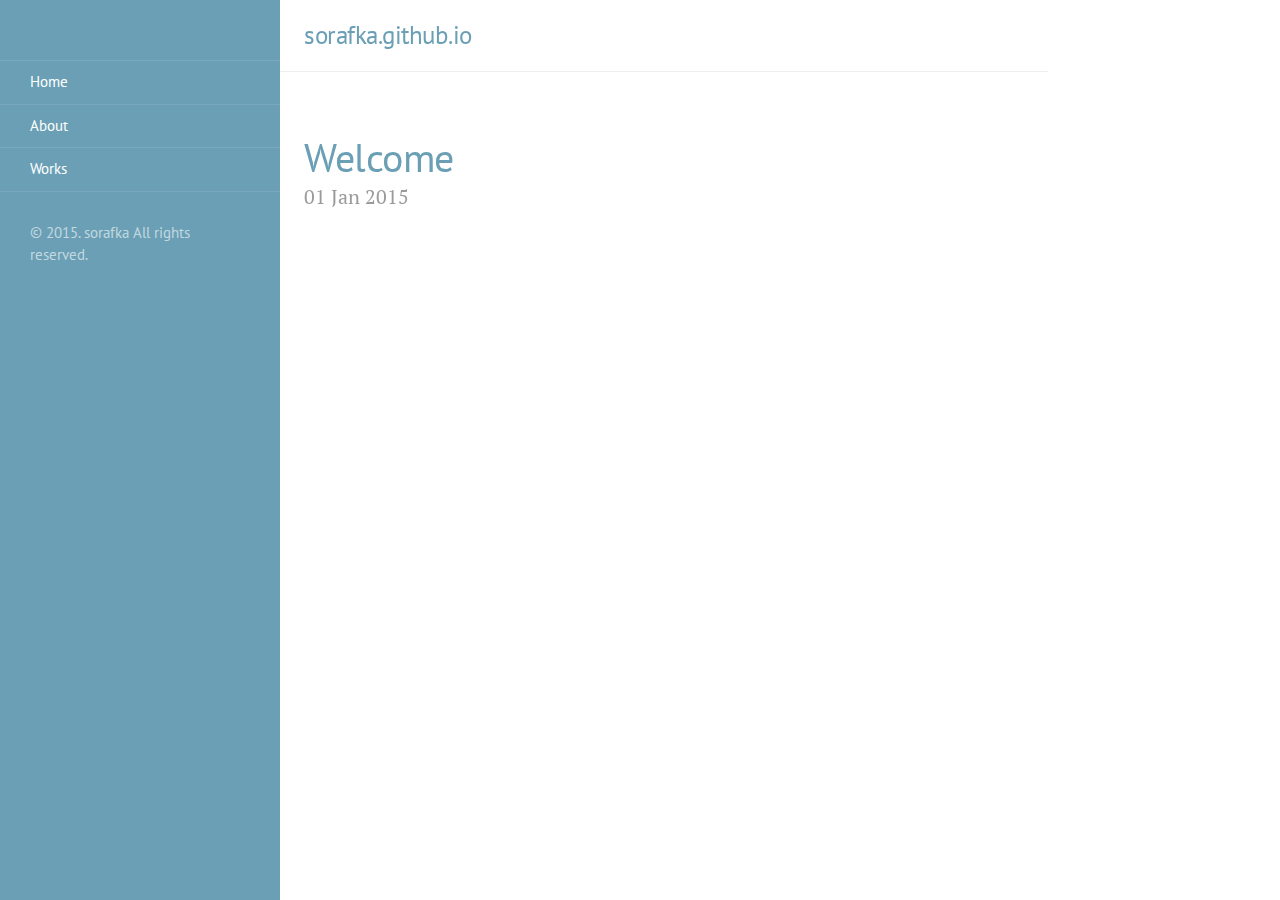
==== commit 6b026f3f: "fix" ====
--- a/index.html
+++ b/index.html
@@ -30,7 +30,7 @@
 </head>
 
 
-  <body class="sidebar-overlay theme-base-0d">
+  <body class="theme-base-0d">
 
     <!-- Target for toggling the sidebar `.sidebar-checkbox` is for regular
      styles, `#sidebar-checkbox` for behavior. -->
@@ -83,6 +83,8 @@
 
     <!-- Wrap is the content to shift when toggling the sidebar. We wrap the
          content to avoid any CSS collisions with our real content. -->
+	<!--
+	-->
     <div class="wrap">
       <div class="masthead">
         <div class="container">
--- a/public/css/lanyon.css
+++ b/public/css/lanyon.css
@@ -62,7 +62,7 @@
 
 .wrap {
   position: relative;
-  width: 100%;
+  width: 60%;
 }
 
 
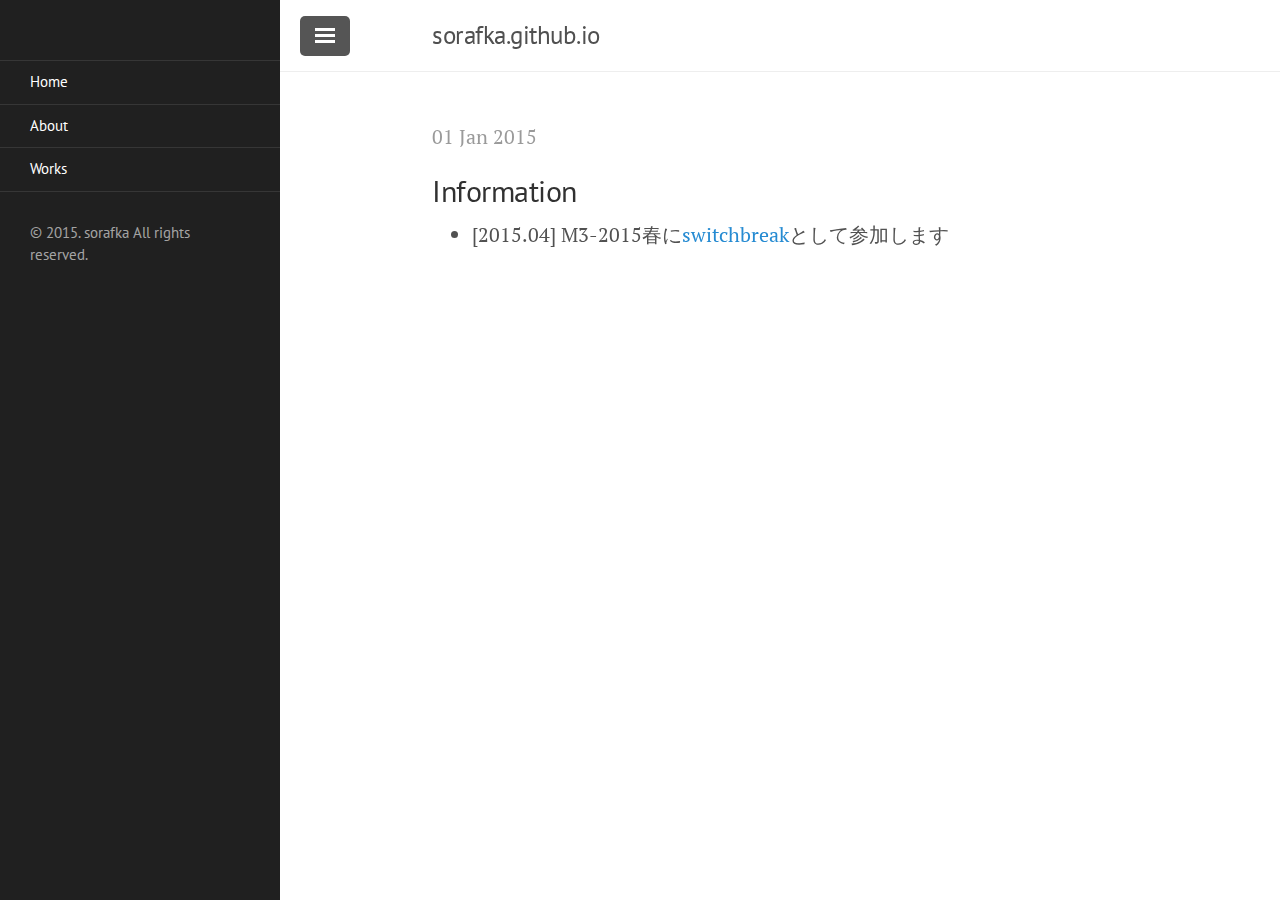
==== commit 45f18015: "fix mobile problem" ====
--- a/index.html
+++ b/index.html
@@ -30,7 +30,7 @@
 </head>
 
 
-  <body class="theme-base-0d">
+  <body>
 
     <!-- Target for toggling the sidebar `.sidebar-checkbox` is for regular
      styles, `#sidebar-checkbox` for behavior. -->
@@ -101,13 +101,17 @@
   <div class="post">
     <h1 class="post-title">
       <a href="//posts/2015/01/01/introduction/">
-        Welcome
+        
       </a>
     </h1>
 
     <span class="post-date">01 Jan 2015</span>
 
-    
+    <h2 id="information">Information</h2>
+<ul>
+  <li>[2015.04] M3-2015春に<a href="http://switchbreak.org">switchbreak</a>として参加します</li>
+</ul>
+
 
   </div>
   
@@ -128,9 +132,7 @@
       </div>
     </div>
 
-	<!--
 	<label for="sidebar-checkbox" class="sidebar-toggle"></label>
-	-->
 
     <script>
       (function(document) {
@@ -138,7 +140,6 @@
         var sidebar = document.querySelector('#sidebar');
         var checkbox = document.querySelector('#sidebar-checkbox');
 
-		/*
         document.addEventListener('click', function(e) {
           var target = e.target;
 
@@ -148,7 +149,6 @@
 
           checkbox.checked = false;
         }, false);
-		*/
       })(document);
     </script>
   </body>
--- a/public/css/lanyon.css
+++ b/public/css/lanyon.css
@@ -41,7 +41,7 @@
 }
 
 html {
-  font-family: "PT Serif", Georgia, "Times New Roman", serif;
+  font-family: "Yu Gothic", "PT Serif", Georgia, "Times New Roman", serif;
 }
 
 h1, h2, h3, h4, h5, h6 {
@@ -62,7 +62,7 @@
 
 .wrap {
   position: relative;
-  width: 60%;
+  width: 80%;
 }
 
 
